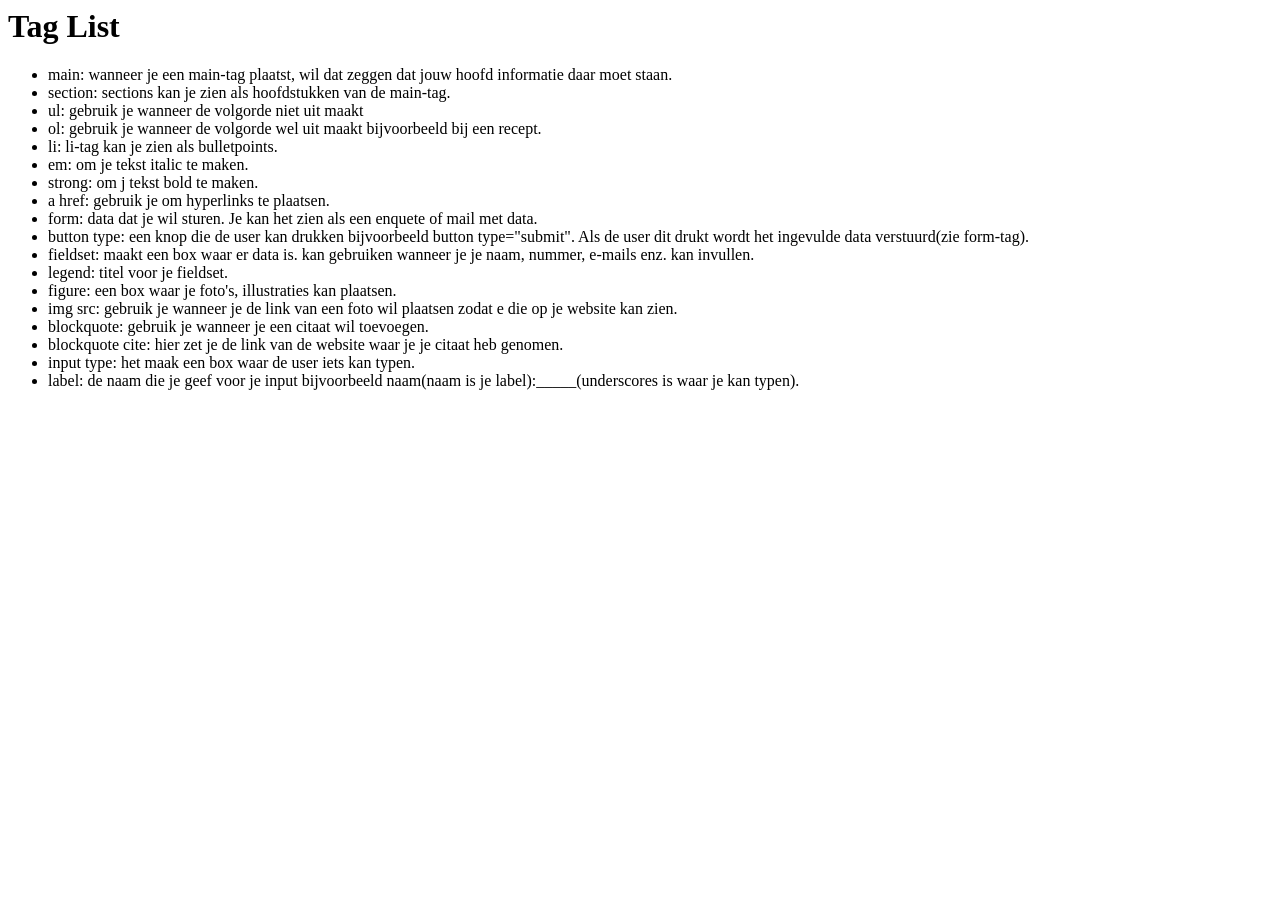
==== index.html @ f883ffb0 "v1" ====
<html lang="en"
<head><h1>Tag List </h1></head>
<body>
   <p>
    <ul>
        <li>main: wanneer je een main-tag plaatst, wil dat zeggen dat jouw hoofd informatie daar moet staan.</li>
        <li>section: sections kan je zien als hoofdstukken van de main-tag.</li> 
        <li> ul: gebruik je wanneer de volgorde niet uit maakt</li>
        <li>ol: gebruik je wanneer de volgorde wel uit maakt bijvoorbeeld bij een recept.</li>
        <li>li: li-tag kan je zien als bulletpoints.</li>
       <li>em: om je tekst italic te maken.</li> 
        <li>strong: om j tekst bold te maken.</li>
       <li>a href: gebruik je om hyperlinks te plaatsen.</li> 
       <li>form: data dat je wil sturen. Je kan het zien als een enquete of mail met data.</li> 
       <li>button type: een knop die de user kan drukken bijvoorbeeld button type="submit". Als de user dit drukt wordt het ingevulde data verstuurd(zie form-tag).</li> 
       <li>fieldset: maakt een box waar er data is. kan gebruiken wanneer je je naam, nummer, e-mails enz. kan invullen.</li> 
        <li>legend: titel voor je fieldset.</li>
       <li>figure: een box waar je foto's, illustraties kan plaatsen.</li> 
       <li> img src: gebruik je wanneer je de link van een foto wil plaatsen zodat e die op je website kan zien.</li>
       <li> blockquote: gebruik je wanneer je een citaat wil toevoegen.</li>
       <li>blockquote cite: hier zet je de link van de website waar je je citaat heb genomen.</li> 
        <li>input type: het maak een box  waar de user iets kan typen.</li>
        <li>label: de naam die je geef voor je input bijvoorbeeld naam(naam is je label):_____(underscores is waar je kan typen).</li>
    </ul>
   </p>
   <!--test comment -->
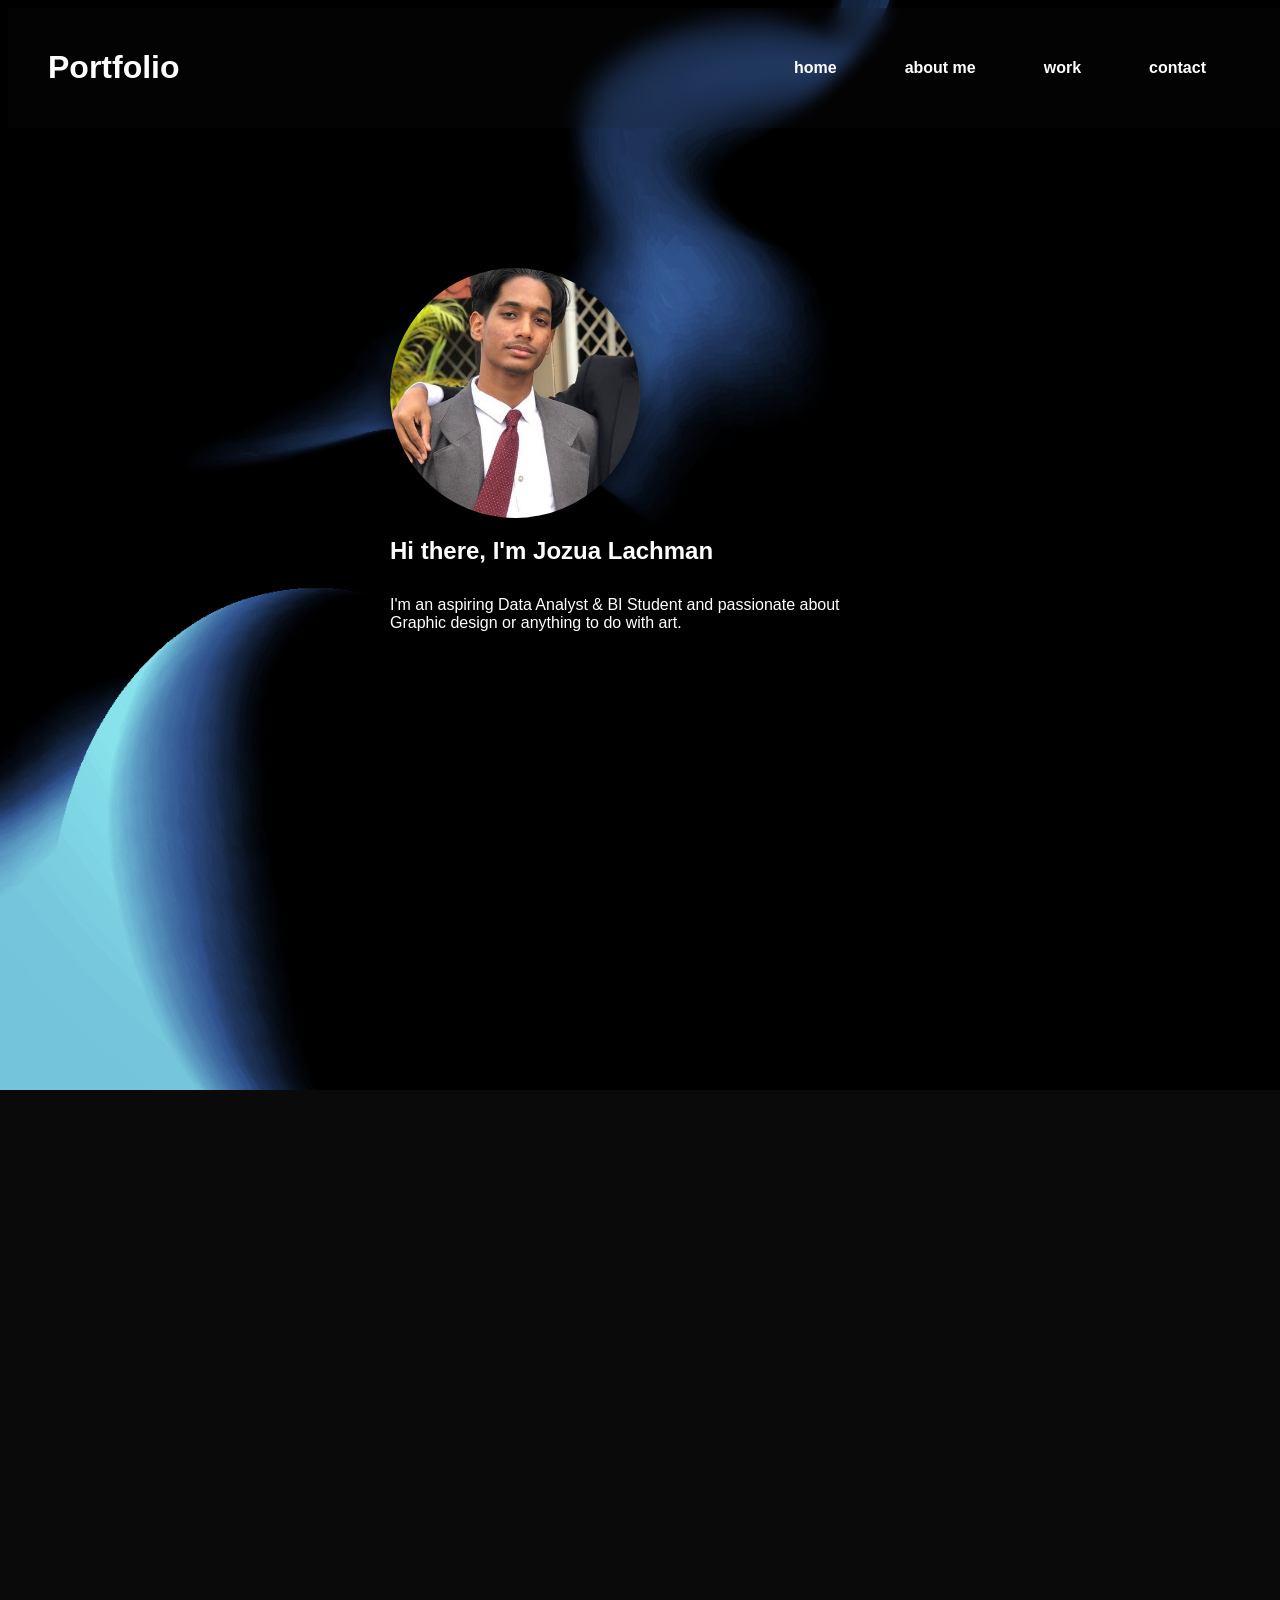
==== commit feee363e: "this should work now" ====
--- a/index.html
+++ b/index.html
@@ -1,26 +1,89 @@
 <html lang="en"
-<head><h1>Tag List </h1></head>
+<head>
+    <title>Jozua's portfolio</title>
+    <link rel="stylesheet" href="main.css"
+    <link rel="functionsheet" href="main.js"
+    <meta charset="UTF-8">
+    <meta name="viewport" content="width=device-width, initial-scal=1.0"
+</head>
 <body>
-   <p>
-    <ul>
-        <li>main: wanneer je een main-tag plaatst, wil dat zeggen dat jouw hoofd informatie daar moet staan.</li>
-        <li>section: sections kan je zien als hoofdstukken van de main-tag.</li> 
-        <li> ul: gebruik je wanneer de volgorde niet uit maakt</li>
-        <li>ol: gebruik je wanneer de volgorde wel uit maakt bijvoorbeeld bij een recept.</li>
-        <li>li: li-tag kan je zien als bulletpoints.</li>
-       <li>em: om je tekst italic te maken.</li> 
-        <li>strong: om j tekst bold te maken.</li>
-       <li>a href: gebruik je om hyperlinks te plaatsen.</li> 
-       <li>form: data dat je wil sturen. Je kan het zien als een enquete of mail met data.</li> 
-       <li>button type: een knop die de user kan drukken bijvoorbeeld button type="submit". Als de user dit drukt wordt het ingevulde data verstuurd(zie form-tag).</li> 
-       <li>fieldset: maakt een box waar er data is. kan gebruiken wanneer je je naam, nummer, e-mails enz. kan invullen.</li> 
-        <li>legend: titel voor je fieldset.</li>
-       <li>figure: een box waar je foto's, illustraties kan plaatsen.</li> 
-       <li> img src: gebruik je wanneer je de link van een foto wil plaatsen zodat e die op je website kan zien.</li>
-       <li> blockquote: gebruik je wanneer je een citaat wil toevoegen.</li>
-       <li>blockquote cite: hier zet je de link van de website waar je je citaat heb genomen.</li> 
-        <li>input type: het maak een box  waar de user iets kan typen.</li>
-        <li>label: de naam die je geef voor je input bijvoorbeeld naam(naam is je label):_____(underscores is waar je kan typen).</li>
-    </ul>
-   </p>
-   <!--test comment -->+    <header class="main-header">
+        <div class="site-name"
+        <span class="name"><h1>Portfolio</h1></span>
+    </div> 
+    <nav class="links-of-me">
+    <a href="index.html" class="loading-nav-link">
+        <span>Home</span>
+        <svg class="border-svg" width="100%" height="100%">
+            <rect class="border-rect" x="0" y="0" width="100%" height="100%" rx="20" ry="20"></rect>
+        </svg>
+    </a>
+
+    <a href="about_me.html" class="loading-nav-link">
+        <span>About me</span>
+        <svg class="border-svg" width="100%" height="100%">
+            <rect class="border-rect" x="0" y="0" width="100%" height="100%" rx="20" ry="20"></rect>
+        </svg>
+    </a>
+
+    <a href="work.html" class="loading-nav-link">
+        <span>Work</span>
+        <svg class="border-svg" width="100%" height="100%">
+            <rect class="border-rect" x="0" y="0" width="100%" height="100%" rx="20" ry="20"></rect>
+        </svg>
+    </a>
+
+    <a href="contact.html" class="loading-nav-link">
+        <span>Contact</span>
+        <svg class="border-svg" width="100%" height="100%">
+            <rect class="border-rect" x="0" y="0" width="100%" height="100%" rx="20" ry="20"></rect>
+        </svg>
+    </a>
+</nav>
+    </header>
+    
+    <section class="scroll-track">
+  <div class="sticky-frame">
+
+    <div class="scene active" id="scene-intro">
+      <div class="intro-text">
+          <img src="../images/photo of me.jpeg" class="profile-image" alt="me">
+          <h1>Hi there, I'm Jozua Lachman </h1>
+          <p>I'm an aspiring Data Analyst & BI Student and passionate about Graphic design or anything to do with art.</p>
+      </div>
+    </div>
+
+    <div class="scene" id="scene-roles">
+        <h2>What I do</h2>
+        <p>I am currently studying IT with a focus on Business Intelligence.</p>
+        <p>I balance technical coding skills with a background in Graphic Design.</p>
+        <p>Work experience: Last year i did volunteer work for a recycle organization called: "Up2you foundation"</p>
+        <p> Recent projects: MSSG-project. For this project we had to create a working prototype around the theme: "for a better future", and present it to the public.</p>
+    </div>
+
+    <div class="scene" id="scene-skills">
+        <h2>Skills</h2>
+        <div class="skill-bar">
+            <div class="skill-item">
+                <span class="icon"></span>
+                <div class="skill-name">📊 Aspiring Data Analyst</div>
+               
+                <div class="skill-item">
+            <span class="icon"></span>
+            <div class="skill-name">🎨 Graphic Design</div>
+        </div>
+            </div>
+            </div>
+    </div>
+
+  </div>
+</section>
+    
+   
+   
+
+    
+
+    <script src="main.js"></script>
+</body>
+</html>
